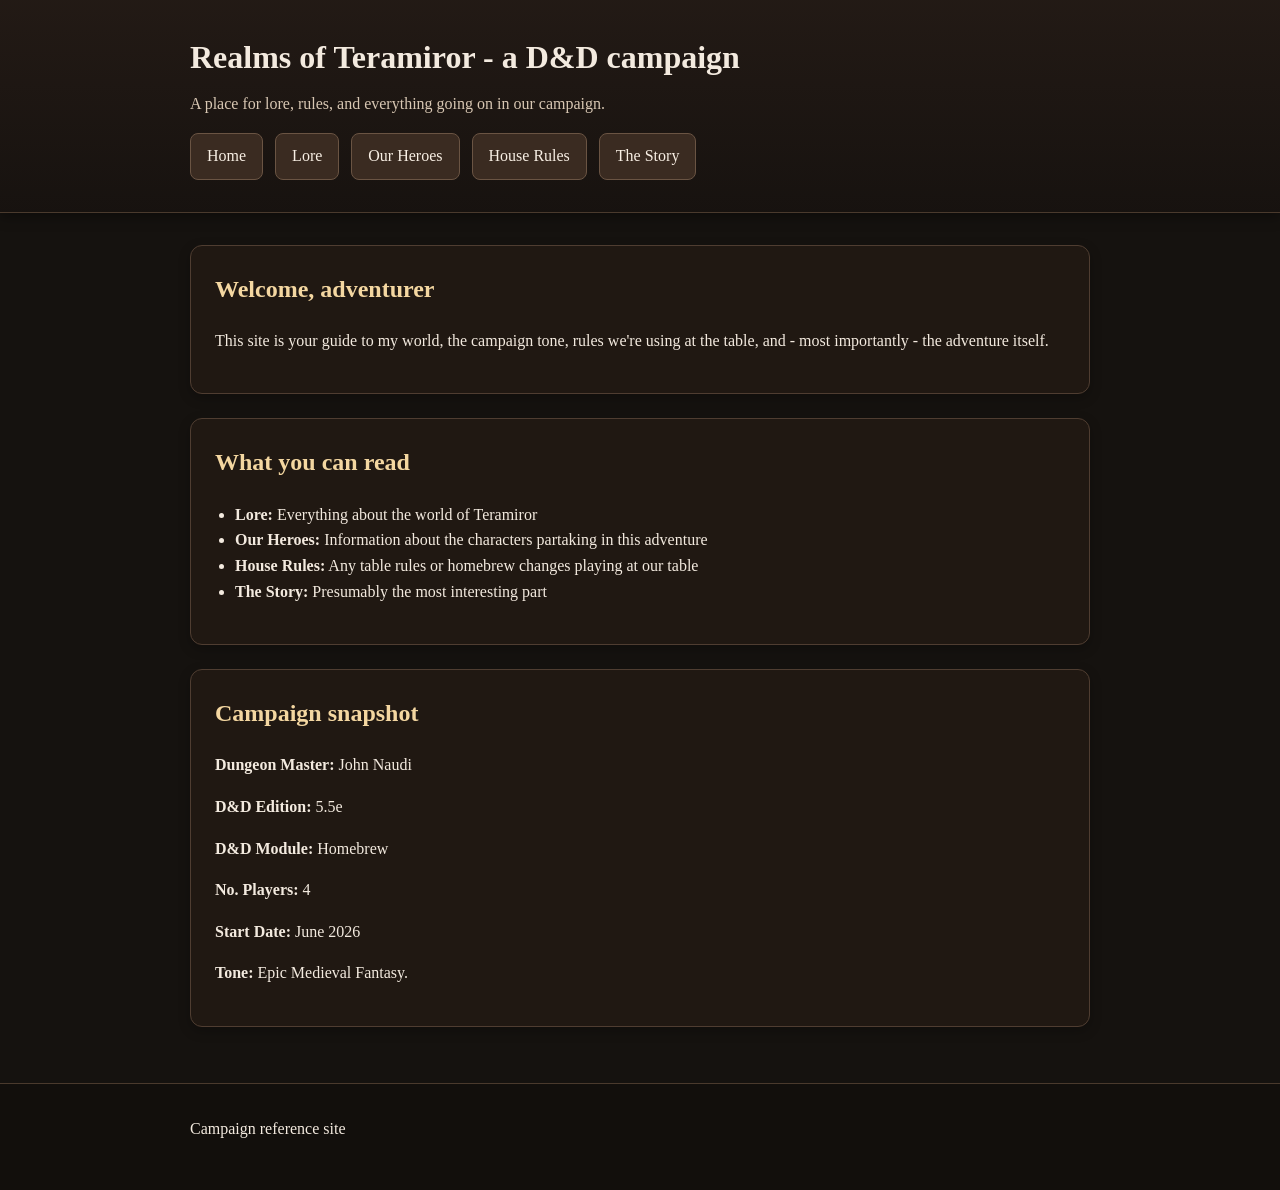
==== index.html @ a01db782 "Add files via upload" ====
<!DOCTYPE html>
<html lang="en">
<head>
  <meta charset="UTF-8" />
  <meta name="viewport" content="width=device-width, initial-scale=1.0" />
  <title>Realms of Teramiror - a D&D campaign</title>
  <link rel="stylesheet" href="style.css" />
</head>

<script>
  window.addEventListener('DOMContentLoaded', () => {
    const dropdown = document.querySelector('.lore-dropdown');
    let hideTimeout;

    if (!dropdown) {
      console.log('Dropdown not found');
      return;
    }

    console.log('Dropdown found');

    dropdown.addEventListener('mouseenter', () => {
      console.log('enter');
      clearTimeout(hideTimeout);
      dropdown.classList.add('show');
    });

    dropdown.addEventListener('mouseleave', () => {
      console.log('leave');
      hideTimeout = setTimeout(() => {
        console.log('hide');
        dropdown.classList.remove('show');
      }, 150);
    });
  });
</script>

<body>
  <header class="site-header">
    <div class="container">
      <h1>Realms of Teramiror - a D&D campaign</h1>
      <p class="tagline">A place for lore, rules, and everything going on in our campaign.</p>
      <nav class="main-nav">
        <a href="index.html">Home</a>
      
<div class="dropdown lore-dropdown">
  <a class="dropbtn">Lore</a>

  <div class="dropdown-content">
    <a href="general.html">General</a>
    <a href="factions.html">Current Affairs</a>
  </div>
</div>
      
        <a href="characters.html">Our Heroes</a>
        <a href="house-rules.html">House Rules</a>
        <a href="story.html">The Story</a>
      </nav>
    </div>
  </header>

  <main class="container">
    <section class="card hero">
      <h2>Welcome, adventurer</h2>
      <p>
        This site is your guide to my world, the campaign tone, rules we're using at the table, and - most importantly - the adventure itself.
      </p>
    </section>

    <section class="card">
      <h2>What you can read</h2>
      <ul>
        <li><strong>Lore:</strong> Everything about the world of Teramiror</li>
        <li><strong>Our Heroes:</strong> Information about the characters partaking in this adventure</li>
        <li><strong>House Rules:</strong> Any table rules or homebrew changes playing at our table</li>
        <li><strong>The Story:</strong> Presumably the most interesting part</li>

      </ul>
    </section>

    <section class="card">
      <h2>Campaign snapshot</h2>
      <p><strong>Dungeon Master:</strong> John Naudi</p>
      <p><strong>D&D Edition:</strong> 5.5e</p>
      <p><strong>D&D Module:</strong> Homebrew</p>
      <p><strong>No. Players:</strong> 4</p>
      <p><strong>Start Date:</strong> June 2026</p>
      <p><strong>Tone:</strong> Epic Medieval Fantasy.</p>

    </section>
  </main>

  <footer class="site-footer">
    <div class="container">
      <p>Campaign reference site</p>
    </div>
  </footer>
</body>
</html>
---- style.css ----
/* Reset */
* {
  box-sizing: border-box;
}

/* Base page */
body {
  margin: 0;
  font-family: Georgia, "Times New Roman", serif;
  line-height: 1.6;
  color: #f3eadf;
  background-color: #15120f;
  background-image:
    linear-gradient(rgba(21, 18, 15, 0.82), rgba(21, 18, 15, 0.82)),
    url("images/mapp2.jpg");
  background-size: cover;
  background-position: center;
  background-attachment: fixed;
}

/* Layout */
.container {
  width: min(900px, 92%);
  margin: 0 auto;
}

/* Header */
.site-header {
  position: sticky;
  top: 0;
  z-index: 1000;
  background: linear-gradient(
    to bottom,
    rgba(36, 27, 22, 0.96),
    rgba(24, 19, 16, 0.96)
  );
  border-bottom: 1px solid #4a3a2d;
  padding: 2rem 0;
  box-shadow: 0 4px 12px rgba(0, 0, 0, 0.35);
}

.site-header h1 {
  margin: 0;
}

.tagline {
  margin-top: 0.5rem;
  margin-bottom: 1rem;
  color: #d8c7b3;
}

/* Navigation */
.main-nav {
  display: flex;
  flex-wrap: wrap;
  gap: 0.75rem;
  margin-top: 0;
  align-items: center;
}

.main-nav a,
.dropbtn {
  display: inline-block;
  text-decoration: none;
  color: #f8efe4;
  background: #3a2b21;
  padding: 0.6rem 1rem;
  border: 1px solid #6a5443;
  border-radius: 8px;
  transition: background 0.15s ease, border-color 0.15s ease;
}

.main-nav a:hover,
.dropbtn:hover {
  background: #4a372b;
}

.main-nav a.active,
.dropbtn.active {
  background: #5a4435;
  border-color: #8a6b55;
}

/* Dropdown */
.dropdown {
  position: relative;
  display: inline-block;
}

.dropdown-content {
  display: none;
  position: absolute;
  top: calc(100% + 0.35rem);
  left: 0;
  min-width: 180px;
  padding: 0.3rem 0;
  background: #2a1f18;
  border: 1px solid #6a5443;
  border-radius: 8px;
  box-shadow: 0 8px 20px rgba(0, 0, 0, 0.4);
  z-index: 1100;
}

.dropdown-content a {
  display: block;
  padding: 0.6rem 1rem;
  color: #f8efe4;
  text-decoration: none;
  background: transparent;
  border: 0;
  border-radius: 0;
  white-space: nowrap;
}

.dropdown-content a:hover {
  background: #4a372b;
}

/* Controlled by JavaScript */
.dropdown.show .dropdown-content {
  display: block;
}

/* Main content */
main {
  padding: 2rem 0;
}

/* Cards */
.card {
  background: rgba(33, 25, 19, 0.92);
  border: 1px solid #4f3d31;
  border-radius: 12px;
  padding: 1.5rem;
  margin-bottom: 1.5rem;
  box-shadow: 0 4px 12px rgba(0, 0, 0, 0.25);
}

.hero h2 {
  margin-top: 0;
}

/* Typography */
h2 {
  color: #f4d7a1;
  margin-top: 0;
}

h3 {
  color: #e6c891;
}

p,
li {
  color: #f3eadf;
}

ul {
  padding-left: 1.25rem;
}

/* Links inside content */
main a,
.card a {
  color: #f4d7a1;
}

main a:hover,
.card a:hover {
  color: #ffe2ab;
}

/* Footer */
.site-footer {
  border-top: 1px solid #4a3a2d;
  padding: 1rem 0 2rem;
  color: #c9b7a2;
  background: rgba(12, 9, 7, 0.35);
}

/* Tables */
.table-wrap {
  width: 100%;
  overflow-x: auto;
  -webkit-overflow-scrolling: touch;
  margin-top: 1rem;
}

.lore-table {
  width: 100%;
  border-collapse: collapse;
  margin-top: 0;
  font-size: 0.95rem;
  background: #d8d2c2;
  color: #2b2118;
  border: 1px solid #5a4636;
  min-width: 640px;
}

.lore-table th,
.lore-table td {
  padding: 0.6rem 0.8rem;
  border: 1px solid #5a4636;
  vertical-align: top;
}

.lore-table thead {
  background: #6b6b6b;
}

.lore-table th {
  color: #ffffff;
  text-align: left;
}

.lore-table tbody tr:nth-child(even) {
  background: #cfc8b6;
}

/* Images */
.image-center {
  text-align: center;
  margin-top: 1rem;
}

.image-center img {
  display: inline-block;
  max-width: 100%;
  height: auto;
  border-radius: 8px;
  border: 1px solid #5a4636;
  box-shadow: 0 6px 16px rgba(0, 0, 0, 0.35);
}

.image-caption {
  font-size: 0.9rem;
  color: #c9b7a2;
  margin-top: 0.5rem;
}

/* Optional portrait image style */
.portrait-image img {
  max-width: 320px;
  width: 100%;
}

/* Mobile-friendly improvements */
@media (max-width: 700px) {
  body {
    background-attachment: scroll;
  }

  .container {
    width: 94%;
  }

  .site-header {
    position: static;
    padding: 1.25rem 0;
  }

  .site-header h1 {
    font-size: 1.5rem;
    line-height: 1.25;
  }

  .tagline {
    font-size: 0.95rem;
    margin-bottom: 0.9rem;
  }

  .main-nav {
    gap: 0.5rem;
  }

  .main-nav a,
  .dropbtn {
    padding: 0.7rem 0.9rem;
    font-size: 0.95rem;
  }

  .dropdown-content {
    min-width: 160px;
  }

  main {
    padding: 1.2rem 0;
  }

  .card {
    padding: 1rem;
    margin-bottom: 1rem;
  }

  h2 {
    font-size: 1.3rem;
  }

  h3 {
    font-size: 1.05rem;
  }

  p,
  li {
    font-size: 0.98rem;
  }

  .lore-table {
    font-size: 0.9rem;
    min-width: 560px;
  }

  .lore-table th,
  .lore-table td {
    padding: 0.5rem 0.65rem;
  }

  .image-center img {
    max-width: 100%;
    height: auto;
  }

  .portrait-image img {
    max-width: 100%;
  }
}
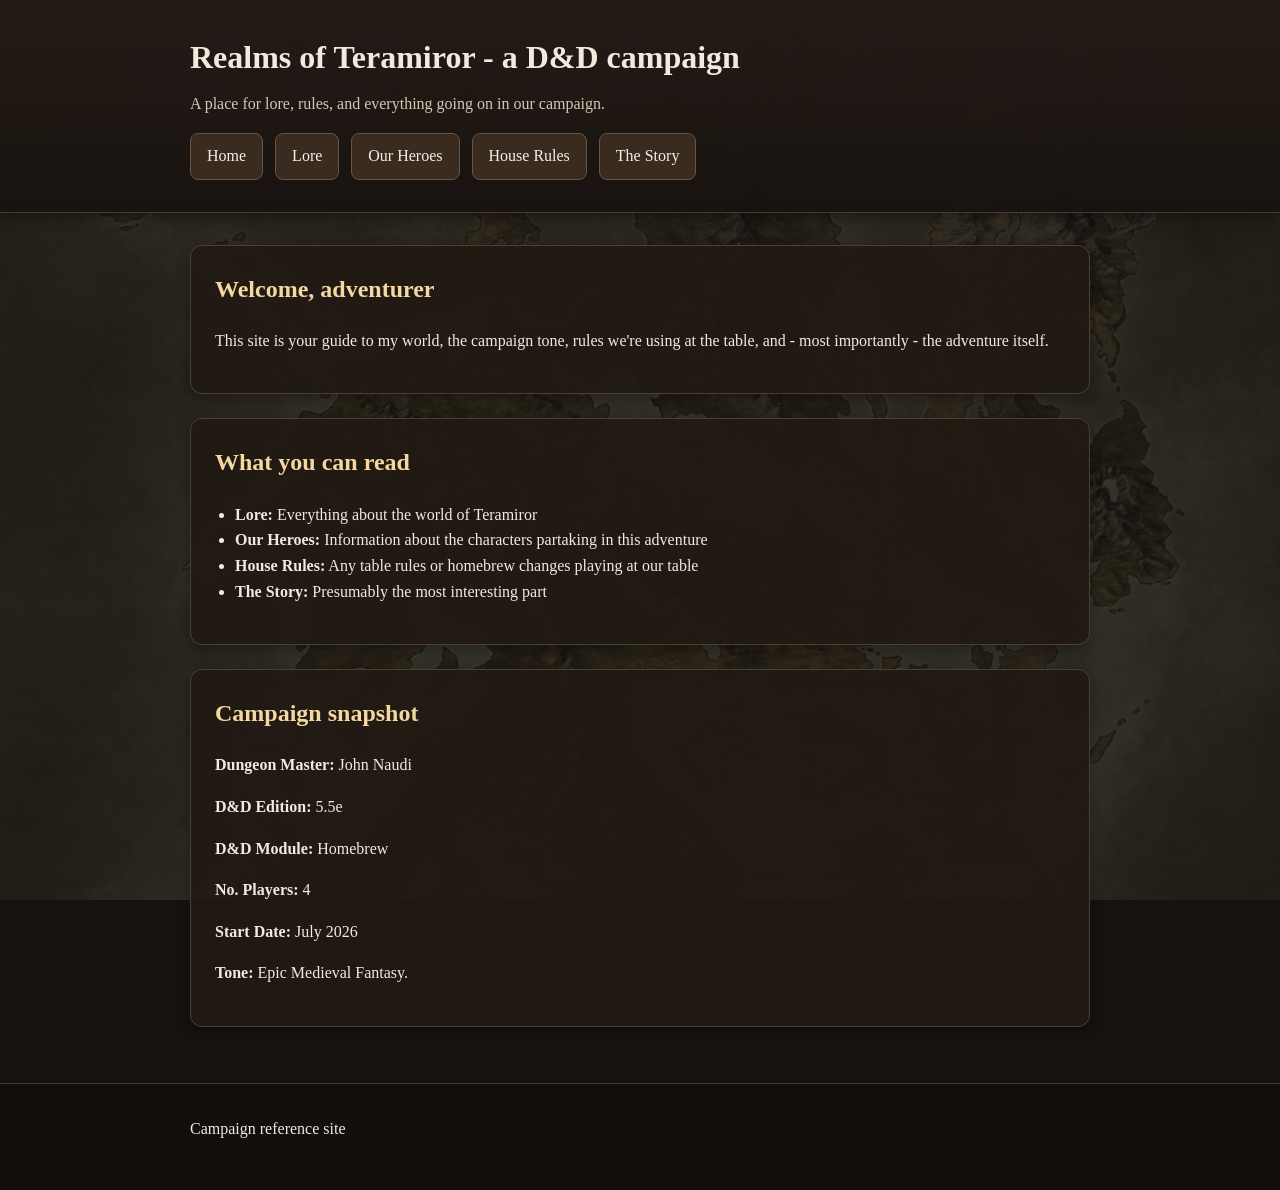
==== commit d65fcbf1: "Add files via upload" ====
--- a/index.html
+++ b/index.html
@@ -84,7 +84,7 @@
       <p><strong>D&D Edition:</strong> 5.5e</p>
       <p><strong>D&D Module:</strong> Homebrew</p>
       <p><strong>No. Players:</strong> 4</p>
-      <p><strong>Start Date:</strong> June 2026</p>
+      <p><strong>Start Date:</strong> July 2026</p>
       <p><strong>Tone:</strong> Epic Medieval Fantasy.</p>
 
     </section>
--- a/style.css
+++ b/style.css
@@ -244,6 +244,30 @@
   width: 100%;
 }
 
+/* Side-by-side images */
+.image-row {
+  display: flex;
+  gap: 1.5rem;
+  margin-top: 1rem;
+  justify-content: center;
+  align-items: flex-start;
+  flex-wrap: nowrap;
+}
+
+.image-item {
+  flex: 1;
+  text-align: center;
+}
+
+.image-item img {
+  width: 100%;
+  max-width: 260px;
+  height: auto;
+  border-radius: 8px;
+  border: 1px solid #5a4636;
+  box-shadow: 0 6px 16px rgba(0, 0, 0, 0.35);
+}
+
 /* Mobile-friendly improvements */
 @media (max-width: 700px) {
   body {
@@ -323,4 +347,24 @@
   .portrait-image img {
     max-width: 100%;
   }
+
+  .image-row {
+    display: flex;
+    flex-direction: row;
+    justify-content: center;
+    align-items: flex-start;
+    gap: 0.6rem;
+    flex-wrap: nowrap;
+  }
+
+  .image-row .image-item {
+    flex: 0 1 48%;
+    text-align: center;
+  }
+
+  .image-row .image-item img {
+    width: 100%;
+    max-width: 130px;
+    height: auto;
+  }
 }
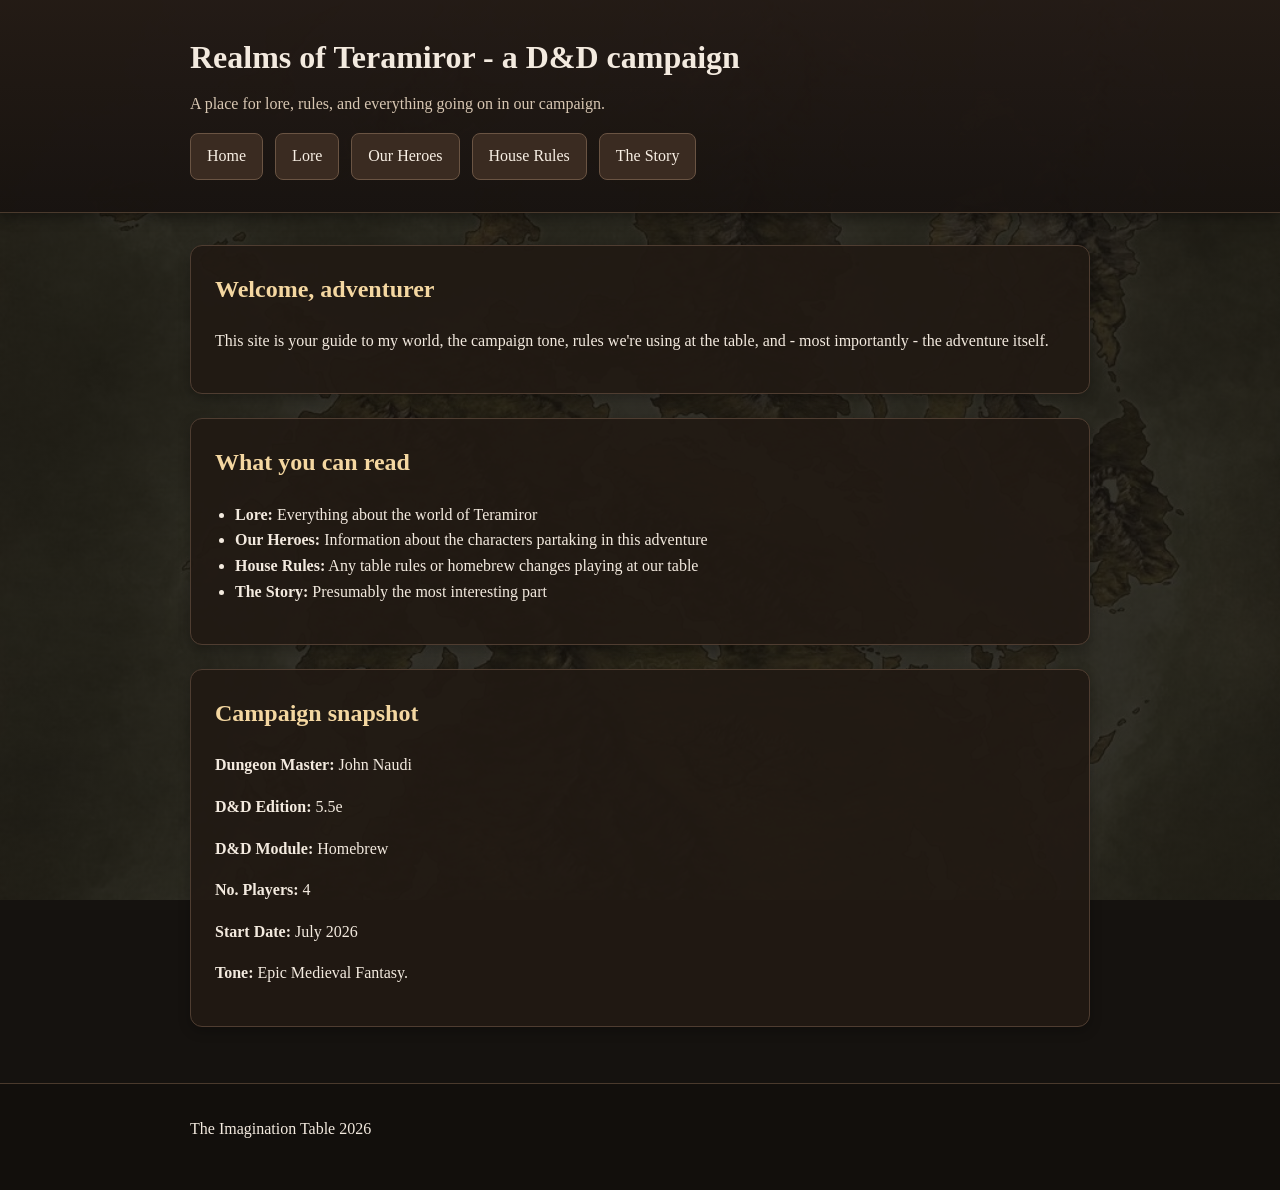
==== commit ac6bbd0b: "Add files via upload" ====
--- a/index.html
+++ b/index.html
@@ -5,6 +5,7 @@
   <meta name="viewport" content="width=device-width, initial-scale=1.0" />
   <title>Realms of Teramiror - a D&D campaign</title>
   <link rel="stylesheet" href="style.css" />
+   <link rel="icon" type="image/png" href="images/logotab.png">
 </head>
 
 <script>
@@ -90,10 +91,10 @@
     </section>
   </main>
 
-  <footer class="site-footer">
-    <div class="container">
-      <p>Campaign reference site</p>
-    </div>
-  </footer>
+<footer class="site-footer">
+  <div class="container">
+    <p>The Imagination Table 2026</p>
+  </div>
+</footer>
 </body>
 </html>
--- a/style.css
+++ b/style.css
@@ -67,7 +67,9 @@
   padding: 0.6rem 1rem;
   border: 1px solid #6a5443;
   border-radius: 8px;
-  transition: background 0.15s ease, border-color 0.15s ease;
+  transition:
+    background 0.15s ease,
+    border-color 0.15s ease;
 }
 
 .main-nav a:hover,
@@ -188,13 +190,13 @@
 
 .lore-table {
   width: 100%;
+  min-width: 640px;
   border-collapse: collapse;
   margin-top: 0;
   font-size: 0.95rem;
   background: #d8d2c2;
   color: #2b2118;
   border: 1px solid #5a4636;
-  min-width: 640px;
 }
 
 .lore-table th,
@@ -217,7 +219,7 @@
   background: #cfc8b6;
 }
 
-/* Images */
+/* Centered images */
 .image-center {
   text-align: center;
   margin-top: 1rem;
@@ -233,25 +235,25 @@
 }
 
 .image-caption {
+  margin-top: 0.5rem;
   font-size: 0.9rem;
   color: #c9b7a2;
-  margin-top: 0.5rem;
 }
 
 /* Optional portrait image style */
 .portrait-image img {
+  width: 100%;
   max-width: 320px;
-  width: 100%;
 }
 
 /* Side-by-side images */
 .image-row {
   display: flex;
+  flex-wrap: nowrap;
+  justify-content: center;
+  align-items: flex-start;
   gap: 1.5rem;
   margin-top: 1rem;
-  justify-content: center;
-  align-items: flex-start;
-  flex-wrap: nowrap;
 }
 
 .image-item {
@@ -268,6 +270,36 @@
   box-shadow: 0 6px 16px rgba(0, 0, 0, 0.35);
 }
 
+/* Hero cards */
+.hero-card {
+  display: flex;
+  align-items: flex-start;
+  gap: 2rem;
+}
+
+.hero-image {
+  flex: 0 0 260px;
+  text-align: center;
+}
+
+.hero-image img {
+  width: 100%;
+  max-width: 260px;
+  height: auto;
+  border-radius: 8px;
+  border: 1px solid #5a4636;
+  box-shadow: 0 6px 16px rgba(0, 0, 0, 0.35);
+}
+
+.hero-info {
+  flex: 1;
+  min-width: 0;
+}
+
+.hero-info h3 {
+  margin-top: 0;
+}
+
 /* Mobile-friendly improvements */
 @media (max-width: 700px) {
   body {
@@ -289,8 +321,8 @@
   }
 
   .tagline {
+    margin-bottom: 0.9rem;
     font-size: 0.95rem;
-    margin-bottom: 0.9rem;
   }
 
   .main-nav {
@@ -330,8 +362,8 @@
   }
 
   .lore-table {
+    min-width: 560px;
     font-size: 0.9rem;
-    min-width: 560px;
   }
 
   .lore-table th,
@@ -348,18 +380,17 @@
     max-width: 100%;
   }
 
+  /* Keep paired images side by side */
   .image-row {
-    display: flex;
     flex-direction: row;
+    flex-wrap: nowrap;
     justify-content: center;
     align-items: flex-start;
     gap: 0.6rem;
-    flex-wrap: nowrap;
   }
 
   .image-row .image-item {
     flex: 0 1 48%;
-    text-align: center;
   }
 
   .image-row .image-item img {
@@ -367,4 +398,58 @@
     max-width: 130px;
     height: auto;
   }
+
+  /* Hero card on mobile */
+@media (max-width: 700px) {
+
+  .hero-card {
+    flex-direction: column;
+    align-items: center;
+    text-align: center;
+    gap: 1rem;
+  }
+
+  .hero-image {
+    flex: none;
+  }
+
+  .hero-image img {
+    max-width: 180px;
+    width: 100%;
+    height: auto;
+  }
+
+  .hero-info {
+    width: 100%;
+    text-align: left;
+  }
+
+  .hero-info h3 {
+    text-align: center;
+  }
+}
+
+/* Extra-small phones */
+@media (max-width: 430px) {
+  .main-nav a,
+  .dropbtn {
+    padding: 0.6rem 0.75rem;
+    font-size: 0.9rem;
+  }
+
+  .hero-card {
+    gap: 0.75rem;
+  }
+
+  .hero-image {
+    flex-basis: 110px;
+  }
+
+  .hero-image img {
+    max-width: 110px;
+  }
+
+  .image-row .image-item img {
+    max-width: 110px;
+  }
 }
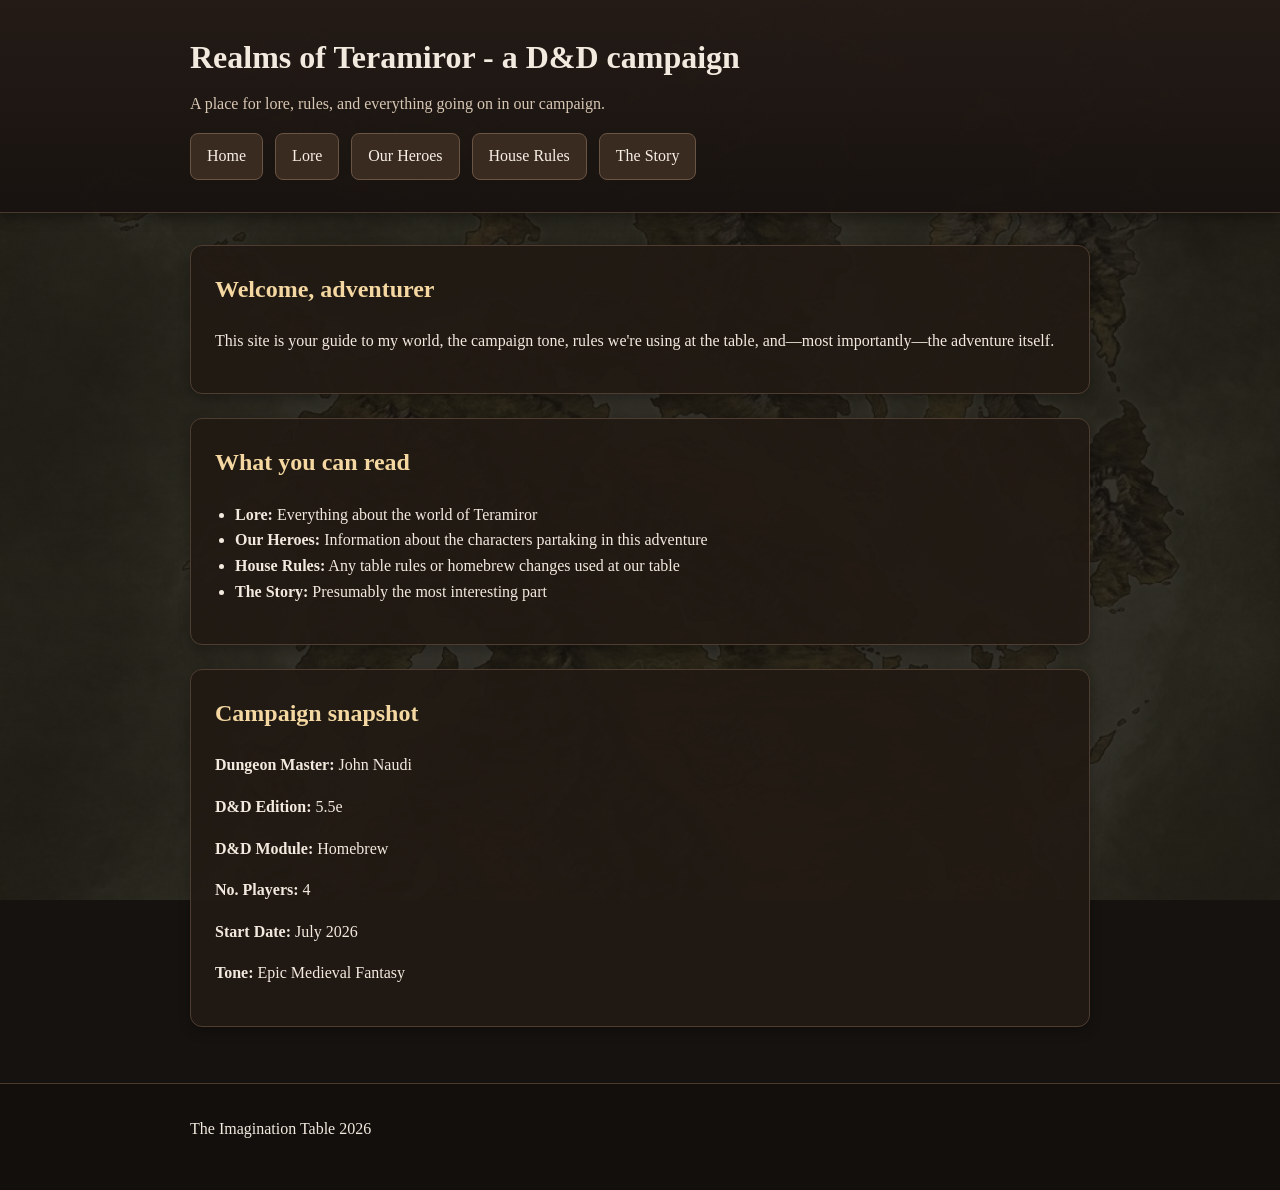
==== commit b43fcced: "Add files via upload" ====
--- a/index.html
+++ b/index.html
@@ -2,99 +2,72 @@
 <html lang="en">
 <head>
   <meta charset="UTF-8" />
-  <meta name="viewport" content="width=device-width, initial-scale=1.0" />
-  <title>Realms of Teramiror - a D&D campaign</title>
+
+  <meta
+    name="viewport"
+    content="width=device-width, initial-scale=1.0"
+  />
+
+  <title>Realms of Teramiror - a D&amp;D campaign</title>
+
   <link rel="stylesheet" href="style.css" />
-   <link rel="icon" type="image/png" href="images/logotab.png">
+  <link rel="icon" type="image/png" href="images/logotab.png" />
 </head>
 
-<script>
-  window.addEventListener('DOMContentLoaded', () => {
-    const dropdown = document.querySelector('.lore-dropdown');
-    let hideTimeout;
-
-    if (!dropdown) {
-      console.log('Dropdown not found');
-      return;
-    }
-
-    console.log('Dropdown found');
-
-    dropdown.addEventListener('mouseenter', () => {
-      console.log('enter');
-      clearTimeout(hideTimeout);
-      dropdown.classList.add('show');
-    });
-
-    dropdown.addEventListener('mouseleave', () => {
-      console.log('leave');
-      hideTimeout = setTimeout(() => {
-        console.log('hide');
-        dropdown.classList.remove('show');
-      }, 150);
-    });
-  });
-</script>
-
 <body>
-  <header class="site-header">
-    <div class="container">
-      <h1>Realms of Teramiror - a D&D campaign</h1>
-      <p class="tagline">A place for lore, rules, and everything going on in our campaign.</p>
-      <nav class="main-nav">
-        <a href="index.html">Home</a>
-      
-<div class="dropdown lore-dropdown">
-  <a class="dropbtn">Lore</a>
-
-  <div class="dropdown-content">
-    <a href="general.html">General</a>
-    <a href="factions.html">Current Affairs</a>
-  </div>
-</div>
-      
-        <a href="characters.html">Our Heroes</a>
-        <a href="house-rules.html">House Rules</a>
-        <a href="story.html">The Story</a>
-      </nav>
-    </div>
-  </header>
+  <div id="site-header"></div>
 
   <main class="container">
     <section class="card hero">
       <h2>Welcome, adventurer</h2>
+
       <p>
-        This site is your guide to my world, the campaign tone, rules we're using at the table, and - most importantly - the adventure itself.
+        This site is your guide to my world, the campaign tone,
+        rules we're using at the table, and—most importantly—the
+        adventure itself.
       </p>
     </section>
 
     <section class="card">
       <h2>What you can read</h2>
+
       <ul>
-        <li><strong>Lore:</strong> Everything about the world of Teramiror</li>
-        <li><strong>Our Heroes:</strong> Information about the characters partaking in this adventure</li>
-        <li><strong>House Rules:</strong> Any table rules or homebrew changes playing at our table</li>
-        <li><strong>The Story:</strong> Presumably the most interesting part</li>
+        <li>
+          <strong>Lore:</strong>
+          Everything about the world of Teramiror
+        </li>
 
+        <li>
+          <strong>Our Heroes:</strong>
+          Information about the characters partaking in this adventure
+        </li>
+
+        <li>
+          <strong>House Rules:</strong>
+          Any table rules or homebrew changes used at our table
+        </li>
+
+        <li>
+          <strong>The Story:</strong>
+          Presumably the most interesting part
+        </li>
       </ul>
     </section>
 
     <section class="card">
       <h2>Campaign snapshot</h2>
+
       <p><strong>Dungeon Master:</strong> John Naudi</p>
-      <p><strong>D&D Edition:</strong> 5.5e</p>
-      <p><strong>D&D Module:</strong> Homebrew</p>
+      <p><strong>D&amp;D Edition:</strong> 5.5e</p>
+      <p><strong>D&amp;D Module:</strong> Homebrew</p>
       <p><strong>No. Players:</strong> 4</p>
       <p><strong>Start Date:</strong> July 2026</p>
-      <p><strong>Tone:</strong> Epic Medieval Fantasy.</p>
-
+      <p><strong>Tone:</strong> Epic Medieval Fantasy</p>
     </section>
   </main>
 
-<footer class="site-footer">
-  <div class="container">
-    <p>The Imagination Table 2026</p>
-  </div>
-</footer>
+  <div id="site-footer"></div>
+
+  <script src="layout.js"></script>
 </body>
 </html>
--- a/style.css
+++ b/style.css
@@ -1,6 +1,571 @@
+ChatGPT Plus
+
+
+
+
+
+ok. i am doing what you recommended. but let me give you some more detail and context. First of all the campaign is called 'Realms of Teramiror'
+Also, i have omitted the character-creation part as it is not needed. Also did some changes to the page titles. I will show you in the attached image.
+Besides that, i  want the page to be a preparation before session 1 but also it will be used ongoingly during the campaign to share a summary of every session - both for fun and also for the characters to keep up/track with.
+There will also be a page showing who the characters ara (Our Heroes).
+
+Apply these details and context going forward
+
+
+ok but can you first give me the basic code to enter in all the pages. These are the pages i have to fill:
+
+
+index.html is ready, of course
+
+
+Those sub-buttons need fixing.
+They should appear only when i hover over Teramiror Lore, and disappear otherwise.
+
+
+ok but now the 'Teramiror Lore' button needs fixing. It should be aligned identically with the others
+
+where???
+i have this 
+
+one second. When i click on 'Home' it shows like this:
+
+
+Can we fix it?
+
+02c16d28-a9ae-4553-a84d-9b0437df3a30.png
+eb0fe500-a4cb-4e4f-a68c-24991d9fa3dd.png
+ok that worked. but i'm going to be a bit picky. Look
+
+When i click on 'Home' there is a big space between the text and the buttons. The space is reduced when i click on the other buttons. I want the space to remain the same when i click on all buttons.
+
+
+ok good, this is how it looks now:
+
+
+now, i need to fill History and Factions with the same style, before i give it content.
+
+Thought for a couple of seconds
+Generated image: Map of Teramiror realm
+
+
+Edit
+
+
+Generated image: Fantasy map on aged parchment
+
+
+Edit
+
+
+i want this part to always show on top even when scrolling downwards 
+
+ok 
+it is looking good, but can we add some more space on top and bottom?
+
+no no, this i mean
+
+ok in this menu, can we make the sub-menu stay for at least 1 sec before it disappears whenever i move the mouse away from the button 'Lore'
+
+ok when i asked you to make dropdown last 1 sec. With JS. It's not working. I have this in CSS
+(part of it, at least)
+
+here's what i see:
+
+no you're wrong. It is in the images folder, look 
+
+Generated image: Royal banner of Faningor's kingdom
+
+
+Edit
+
+
+Generated image: Heraldic banner of a dragonborn realm
+
+
+Edit
+
+
+Generated image: Heraldic banner of the High Elves
+
+
+Edit
+
+
+Generated image: Heraldic banner with silver stag emblem
+
+
+Edit
+
+
+Generated image: Iron Hills dwarf banner design
+
+
+Edit
+
+
+Generated image: Varnonel merchant city banner
+
+
+Edit
+
+
+Generated image: Drow banner with silver spider emblem
+
+
+Edit
+
+
+Generated image: Drow banner with sinister spider emblem
+
+Edit
+
+
+ok can you remove the white background for this image please?
+
+banners-alberon.png
+banners-faningor.png
+banners-ironhills.png
+banners-kalak.png
+banners-rhuedon.png
+banners-varnonel.png
+ok here you go
+
+
+Sat, Jul 11 at 9:44 PM
+acd9a5f0-0506-4a1f-b2c4-a626f29a94ae.png
+d5945271-0673-4551-8be5-605c8e80b334.png
+ok, now let's write a short summary description on the character. Writr eit for me, has to be a short paragraph, and not revealing any background of the character perse.
+Use these images as guidelines:
+
+Tue, Jul 14 at 2:01 PM
+ok, now i need a very small logo to upload in this part of the tabs
+Can you generate me one fit for the theme? no colours needed
+
+Generated image: Medieval tower and crossed swords logo
+
+Edit
+
+
+i did all you said but still getting this in github
+
+
+
+ yes all confirmed
+
+
+
+
+Today 3:25 PM
+019bcf83-77d3-4b4c-8da0-1035c8dd4008.png
+b295581d-4738-4572-ae1c-3b09e98559fa.png
+ok. now , is there a way to make the top menu, and bottom footer remain as they are but without the need to have them added into every html document?
+I mean these parts:
+
+Let’s do it carefully without breaking the site.
+
+Step 1: Create the shared files
+In the root of your GitHub repository, create these three files:
+
+header.html
+footer.html
+layout.js
+Keep them in the same folder as index.html for now. That makes the setup simpler.
+
+Your repository should look roughly like this:
+
+index.html
+lore.html
+heroes.html
+house-rules.html
+story.html
+header.html
+footer.html
+layout.js
+style.css
+Step 2: Move the header into header.html
+Open one of your existing pages and find the complete top section containing:
+
+the title;
+
+the subtitle;
+
+the navigation buttons;
+
+any dropdown menus.
+
+Copy the whole header element.
+
+It may currently look something like this:
+
+<header>
+    <div class="header-content">
+        <h1>Realms of Teramiror - a D&amp;D campaign</h1>
+
+        <p>
+            A place for lore, rules, and everything going on in our campaign.
+        </p>
+
+        <nav>
+            <a href="index.html">Home</a>
+            <a href="lore.html">Lore</a>
+            <a href="heroes.html">Our Heroes</a>
+            <a href="house-rules.html">House Rules</a>
+            <a href="story.html">The Story</a>
+        </nav>
+    </div>
+</header>
+Paste that into:
+
+header.html
+Do not include:
+
+<!DOCTYPE html>
+<html>
+<head>
+<body>
+header.html should contain only the reusable header markup.
+
+For example:
+
+<header class="site-header">
+    <div class="header-content">
+        <h1>Realms of Teramiror - a D&amp;D campaign</h1>
+
+        <p>
+            A place for lore, rules, and everything going on in our campaign.
+        </p>
+
+        <nav class="main-navigation">
+            <a href="/index.html">Home</a>
+            <a href="/lore.html">Lore</a>
+            <a href="/heroes.html">Our Heroes</a>
+            <a href="/house-rules.html">House Rules</a>
+            <a href="/story.html">The Story</a>
+        </nav>
+    </div>
+</header>
+Because your custom domain is now the main address, links beginning with / will resolve from:
+
+https://teramiror.quest/
+That makes them work consistently even when a page is inside a subfolder.
+
+Step 3: Move the footer into footer.html
+Find the footer in one existing page.
+
+It may look something like:
+
+<footer>
+    <p>The Imagination Table 2026</p>
+</footer>
+Move it into:
+
+footer.html
+For example:
+
+<footer class="site-footer">
+    <p>The Imagination Table 2026</p>
+</footer>
+Again, do not include the full page structure.
+
+Step 4: Create layout.js
+Paste this into:
+
+layout.js
+async function loadComponent(elementId, filePath) {
+    const targetElement = document.getElementById(elementId);
+
+    if (!targetElement) {
+        console.warn(`Element #${elementId} was not found.`);
+        return;
+    }
+
+    try {
+        const response = await fetch(filePath);
+
+        if (!response.ok) {
+            throw new Error(
+                `Could not load ${filePath}. HTTP status: ${response.status}`
+            );
+        }
+
+        targetElement.innerHTML = await response.text();
+    } catch (error) {
+        console.error(`Error loading ${filePath}:`, error);
+    }
+}
+
+async function loadLayout() {
+    await loadComponent("site-header", "/header.html");
+    await loadComponent("site-footer", "/footer.html");
+}
+
+document.addEventListener("DOMContentLoaded", loadLayout);
+This loads both shared files after the page structure is ready.
+
+Step 5: Test it on one page only
+Do not change every page yet.
+
+Start with one page, preferably:
+
+index.html
+Remove the existing header from that page and replace it with:
+
+<div id="site-header"></div>
+Remove the existing footer and replace it with:
+
+<div id="site-footer"></div>
+Near the bottom of the page, immediately before </body>, add:
+
+<script src="/layout.js"></script>
+The basic structure should now look like this:
+
+<!DOCTYPE html>
+<html lang="en">
+<head>
+    <meta charset="UTF-8">
+    <meta
+        name="viewport"
+        content="width=device-width, initial-scale=1.0"
+    >
+
+    <title>Realms of Teramiror</title>
+
+    <link rel="stylesheet" href="/style.css">
+</head>
+
+<body>
+    <div id="site-header"></div>
+
+    <main>
+        <!-- Existing page-specific content stays here -->
+    </main>
+
+    <div id="site-footer"></div>
+
+    <script src="/layout.js"></script>
+</body>
+</html>
+Leave all your page-specific content unchanged.
+
+Step 6: Keep the header sticky
+This is the important part.
+
+In your CSS, the sticky rule should apply to the actual header loaded from header.html.
+
+Use:
+
+.site-header {
+    position: sticky;
+    top: 0;
+    z-index: 1000;
+}
+You will probably also want its existing background so content cannot show through it:
+
+.site-header {
+    position: sticky;
+    top: 0;
+    z-index: 1000;
+    background: #1c1511;
+}
+However, there is one trap.
+
+The placeholder:
+
+<div id="site-header"></div>
+must not have CSS such as:
+
+overflow: hidden;
+overflow: auto;
+overflow: scroll;
+A parent with certain overflow settings can interfere with position: sticky.
+
+Also check that neither body nor a large wrapper around the header has problematic overflow rules.
+
+Safe defaults are:
+
+html,
+body {
+    overflow-x: hidden;
+}
+Avoid setting:
+
+body {
+    overflow: hidden;
+}
+because that can prevent normal page scrolling.
+
+Step 7: Commit and test
+Commit these changes:
+
+Added shared header, footer and layout loader
+Then visit:
+
+https://teramiror.quest
+Check all of the following:
+
+The header appears.
+
+The footer appears.
+
+The page content remains intact.
+
+The header stays at the top while scrolling.
+
+The navigation links work.
+
+The page works on mobile.
+
+The browser console shows no red errors.
+
+To open the browser console in Edge or Chrome:
+
+F12 → Console
+Important: test through the website, not by opening the HTML file locally
+This method uses:
+
+fetch()
+It will not work reliably when you double-click index.html and open it as:
+
+file:///...
+Test it through GitHub Pages:
+
+https://teramiror.quest
+or through a local web server.
+
+Step 8: Convert the other pages
+Once index.html works correctly, repeat the same change on every page:
+
+Replace the copied header with:
+
+<div id="site-header"></div>
+Replace the copied footer with:
+
+<div id="site-footer"></div>
+Add before </body>:
+
+<script src="/layout.js"></script>
+Make sure every page also loads the stylesheet using a root-relative path:
+
+<link rel="stylesheet" href="/style.css">
+That prevents paths from breaking if some pages are placed in folders.
+
+One likely complication: your dropdown JavaScript
+You previously mentioned that your navigation includes dropdown behaviour.
+
+If your dropdown script currently runs immediately, like this:
+
+const dropdown = document.querySelector(".dropdown");
+it may run before header.html has been inserted.
+
+In that case, the dropdown will not work because the navigation does not exist yet when the script runs.
+
+The clean fix is to initialise the navigation after loading the header.
+
+Update layout.js like this:
+
+async function loadComponent(elementId, filePath) {
+    const targetElement = document.getElementById(elementId);
+
+    if (!targetElement) {
+        console.warn(`Element #${elementId} was not found.`);
+        return;
+    }
+
+    const response = await fetch(filePath);
+
+    if (!response.ok) {
+        throw new Error(
+            `Could not load ${filePath}. HTTP status: ${response.status}`
+        );
+    }
+
+    targetElement.innerHTML = await response.text();
+}
+
+function initialiseNavigation() {
+    const dropdowns = document.querySelectorAll(".dropdown");
+
+    dropdowns.forEach((dropdown) => {
+        const button = dropdown.querySelector(".dropdown-button");
+        const menu = dropdown.querySelector(".dropdown-content");
+
+        if (!button || !menu) {
+            return;
+        }
+
+        button.addEventListener("click", () => {
+            menu.classList.toggle("show");
+        });
+    });
+}
+
+async function loadLayout() {
+    try {
+        await loadComponent("site-header", "/header.html");
+        initialiseNavigation();
+
+        await loadComponent("site-footer", "/footer.html");
+    } catch (error) {
+        console.error("Could not load the site layout:", error);
+    }
+}
+
+document.addEventListener("DOMContentLoaded", loadLayout);
+Do not copy this dropdown section blindly unless it matches your existing HTML classes. Your current navigation code should be moved or called after the header loads.
+
+Your first action
+For now, complete only these four changes:
+
+Create header.html.
+
+Create footer.html.
+
+Create layout.js.
+
+Convert only index.html.
+
+Then test the site before modifying the remaining pages.
+
+
+ok can i give you my current CSS file and you give me a whole updated version?
+
+Yes—upload the current CSS file here, and I’ll return a complete updated version that preserves your existing design while making the shared header stay sticky and keeping the footer/layout working correctly.
+
+
+
+Pasted code.css
+File
+
+Done. I updated your CSS so the shared header wrapper remains sticky after being loaded through layout.js, including on mobile. I also preserved the rest of your existing styling and galleries. 
+
+
+teramiror-style-updated.css
+
+Replace your current CSS file with this one. The shared page structure should use:
+
+<div id="site-header"></div>
+
+<main>
+    <!-- Page content -->
+</main>
+
+<div id="site-footer"></div>
+The important change is that #site-header is now the sticky element, rather than relying only on the injected <header> itself. 
+
+
+Library
+/
+teramiror-style-updated.css
+
+
 /* Reset */
 * {
   box-sizing: border-box;
+}
+
+/* Smooth scrolling for session index links */
+html {
+  scroll-behavior: smooth;
 }
 
 /* Base page */
@@ -16,7 +581,11 @@
   background-size: cover;
   background-position: center;
   background-attachment: fixed;
-}
+  overflow-x: hidden;
+}
+
+/* Do not apply overflow: hidden/auto/scroll to #site-header or its parents,
+   because that can interfere with sticky positioning. */
 
 /* Layout */
 .container {
@@ -24,18 +593,27 @@
   margin: 0 auto;
 }
 
-/* Header */
-.site-header {
+/* Shared header wrapper
+   The header is inserted into this element by layout.js.
+   Making the wrapper sticky is the most reliable approach. */
+#site-header {
   position: sticky;
   top: 0;
   z-index: 1000;
+  width: 100%;
+}
+
+/* Header */
+.site-header {
+  position: relative;
+  width: 100%;
+  padding: 2rem 0;
   background: linear-gradient(
     to bottom,
-    rgba(36, 27, 22, 0.96),
-    rgba(24, 19, 16, 0.96)
+    rgba(36, 27, 22, 0.98),
+    rgba(24, 19, 16, 0.98)
   );
   border-bottom: 1px solid #4a3a2d;
-  padding: 2rem 0;
   box-shadow: 0 4px 12px rgba(0, 0, 0, 0.35);
 }
 
@@ -53,18 +631,18 @@
 .main-nav {
   display: flex;
   flex-wrap: wrap;
+  align-items: center;
   gap: 0.75rem;
   margin-top: 0;
-  align-items: center;
 }
 
 .main-nav a,
 .dropbtn {
   display: inline-block;
+  padding: 0.6rem 1rem;
+  color: #f8efe4;
   text-decoration: none;
-  color: #f8efe4;
   background: #3a2b21;
-  padding: 0.6rem 1rem;
   border: 1px solid #6a5443;
   border-radius: 8px;
   transition:
@@ -94,13 +672,13 @@
   position: absolute;
   top: calc(100% + 0.35rem);
   left: 0;
+  z-index: 1100;
   min-width: 180px;
   padding: 0.3rem 0;
   background: #2a1f18;
   border: 1px solid #6a5443;
   border-radius: 8px;
   box-shadow: 0 8px 20px rgba(0, 0, 0, 0.4);
-  z-index: 1100;
 }
 
 .dropdown-content a {
@@ -108,10 +686,10 @@
   padding: 0.6rem 1rem;
   color: #f8efe4;
   text-decoration: none;
+  white-space: nowrap;
   background: transparent;
   border: 0;
   border-radius: 0;
-  white-space: nowrap;
 }
 
 .dropdown-content a:hover {
@@ -130,11 +708,11 @@
 
 /* Cards */
 .card {
+  padding: 1.5rem;
+  margin-bottom: 1.5rem;
   background: rgba(33, 25, 19, 0.92);
   border: 1px solid #4f3d31;
   border-radius: 12px;
-  padding: 1.5rem;
-  margin-bottom: 1.5rem;
   box-shadow: 0 4px 12px rgba(0, 0, 0, 0.25);
 }
 
@@ -142,10 +720,16 @@
   margin-top: 0;
 }
 
+/* Prevent session titles from hiding behind the sticky header */
+.session-section,
+section[id] {
+  scroll-margin-top: 220px;
+}
+
 /* Typography */
 h2 {
+  margin-top: 0;
   color: #f4d7a1;
-  margin-top: 0;
 }
 
 h3 {
@@ -172,38 +756,94 @@
   color: #ffe2ab;
 }
 
+/* Horizontal separator */
+hr {
+  margin: 2rem 0;
+  border: 0;
+  border-top: 1px solid #4f3d31;
+}
+
+/* Session index */
+.session-menu {
+  margin: 0;
+  padding-left: 1.25rem;
+}
+
+.session-menu li {
+  margin-bottom: 0.6rem;
+}
+
+.session-menu li:last-child {
+  margin-bottom: 0;
+}
+
+.session-menu a {
+  font-size: 1.05rem;
+  text-decoration: none;
+}
+
+.session-menu a:hover {
+  text-decoration: underline;
+}
+
+/* Back to Index link */
+.back-to-top {
+  margin-top: 2rem;
+  margin-bottom: 0;
+  font-size: 0.95rem;
+  text-align: right;
+}
+
+.back-to-top a {
+  color: #f4d7a1;
+  font-weight: bold;
+  text-decoration: none;
+  transition: color 0.2s ease;
+}
+
+.back-to-top a:hover {
+  color: #ffe2ab;
+  text-decoration: underline;
+}
+
+/* Shared footer wrapper */
+#site-footer {
+  width: 100%;
+}
+
 /* Footer */
 .site-footer {
-  border-top: 1px solid #4a3a2d;
+  width: 100%;
   padding: 1rem 0 2rem;
   color: #c9b7a2;
   background: rgba(12, 9, 7, 0.35);
+  border-top: 1px solid #4a3a2d;
 }
 
 /* Tables */
 .table-wrap {
   width: 100%;
+  margin-top: 1rem;
   overflow-x: auto;
   -webkit-overflow-scrolling: touch;
-  margin-top: 1rem;
 }
 
 .lore-table {
   width: 100%;
   min-width: 640px;
-  border-collapse: collapse;
   margin-top: 0;
   font-size: 0.95rem;
+  color: #2b2118;
   background: #d8d2c2;
-  color: #2b2118;
   border: 1px solid #5a4636;
+  border-collapse: collapse;
 }
 
 .lore-table th,
 .lore-table td {
   padding: 0.6rem 0.8rem;
+  vertical-align: top;
   border: 1px solid #5a4636;
-  vertical-align: top;
 }
 
 .lore-table thead {
@@ -221,22 +861,23 @@
 
 /* Centered images */
 .image-center {
+  margin-top: 1rem;
   text-align: center;
-  margin-top: 1rem;
 }
 
 .image-center img {
   display: inline-block;
   max-width: 100%;
   height: auto;
+  border: 1px solid #5a4636;
   border-radius: 8px;
-  border: 1px solid #5a4636;
   box-shadow: 0 6px 16px rgba(0, 0, 0, 0.35);
 }
 
 .image-caption {
-  margin-top: 0.5rem;
+  margin: 0.5rem 0 0;
   font-size: 0.9rem;
+  line-height: 1.4;
   color: #c9b7a2;
 }
 
@@ -246,7 +887,12 @@
   max-width: 320px;
 }
 
-/* Side-by-side images */
+/*
+  Standard image row.
+
+  On desktop, all images remain on one row.
+  Four images will automatically share the available width.
+*/
 .image-row {
   display: flex;
   flex-wrap: nowrap;
@@ -257,16 +903,19 @@
 }
 
 .image-item {
-  flex: 1;
+  flex: 1 1 0;
+  min-width: 0;
   text-align: center;
 }
 
 .image-item img {
+  display: block;
   width: 100%;
   max-width: 260px;
   height: auto;
+  margin: 0 auto;
+  border: 1px solid #5a4636;
   border-radius: 8px;
-  border: 1px solid #5a4636;
   box-shadow: 0 6px 16px rgba(0, 0, 0, 0.35);
 }
 
@@ -286,8 +935,8 @@
   width: 100%;
   max-width: 260px;
   height: auto;
+  border: 1px solid #5a4636;
   border-radius: 8px;
-  border: 1px solid #5a4636;
   box-shadow: 0 6px 16px rgba(0, 0, 0, 0.35);
 }
 
@@ -298,6 +947,50 @@
 
 .hero-info h3 {
   margin-top: 0;
+}
+
+/* Session image collage */
+.session-gallery {
+  display: grid;
+  grid-template-columns: repeat(12, minmax(0, 1fr));
+  grid-auto-rows: 180px;
+  gap: 12px;
+  margin: 2rem 0;
+}
+
+.gallery-item {
+  grid-column: span 4;
+  grid-row: span 1;
+  margin: 0;
+  overflow: hidden;
+  background: #171310;
+  border: 1px solid #5a4636;
+  border-radius: 8px;
+  box-shadow: 0 6px 16px rgba(0, 0, 0, 0.35);
+}
+
+.gallery-item-large {
+  grid-column: span 8;
+  grid-row: span 2;
+}
+
+.gallery-item-wide {
+  grid-column: span 8;
+}
+
+.gallery-item img {
+  display: block;
+  width: 100%;
+  height: 100%;
+  object-fit: cover;
+  transition:
+    transform 0.25s ease,
+    filter 0.25s ease;
+}
+
+.gallery-item:hover img {
+  filter: brightness(1.05);
+  transform: scale(1.03);
 }
 
 /* Mobile-friendly improvements */
@@ -310,8 +1003,13 @@
     width: 94%;
   }
 
+  #site-header {
+    position: sticky;
+    top: 0;
+  }
+
   .site-header {
-    position: static;
+    position: relative;
     padding: 1.25rem 0;
   }
 
@@ -348,6 +1046,12 @@
     margin-bottom: 1rem;
   }
 
+  /* Allow anchored sections to clear the compact sticky mobile header */
+  .session-section,
+  section[id] {
+    scroll-margin-top: 190px;
+  }
+
   h2 {
     font-size: 1.3rem;
   }
@@ -361,6 +1065,10 @@
     font-size: 0.98rem;
   }
 
+  .session-menu a {
+    font-size: 1rem;
+  }
+
   .lore-table {
     min-width: 560px;
     font-size: 0.9rem;
@@ -380,33 +1088,39 @@
     max-width: 100%;
   }
 
-  /* Keep paired images side by side */
+  /*
+    Mobile image row:
+    two images per row.
+  */
   .image-row {
-    flex-direction: row;
-    flex-wrap: nowrap;
+    flex-wrap: wrap;
     justify-content: center;
-    align-items: flex-start;
-    gap: 0.6rem;
+    gap: 1rem;
   }
 
   .image-row .image-item {
-    flex: 0 1 48%;
+    flex: 0 1 calc(50% - 0.5rem);
+    max-width: calc(50% - 0.5rem);
   }
 
   .image-row .image-item img {
     width: 100%;
-    max-width: 130px;
+    max-width: 180px;
     height: auto;
-  }
-
-  /* Hero card on mobile */
-@media (max-width: 700px) {
-
+    margin: 0 auto;
+  }
+
+  .image-row .image-caption {
+    font-size: 0.82rem;
+    line-height: 1.35;
+  }
+
+  /* Hero cards on mobile */
   .hero-card {
     flex-direction: column;
     align-items: center;
+    gap: 1rem;
     text-align: center;
-    gap: 1rem;
   }
 
   .hero-image {
@@ -414,8 +1128,8 @@
   }
 
   .hero-image img {
+    width: 100%;
     max-width: 180px;
-    width: 100%;
     height: auto;
   }
 
@@ -426,6 +1140,24 @@
 
   .hero-info h3 {
     text-align: center;
+  }
+
+  /* Session collage on mobile */
+  .session-gallery {
+    grid-template-columns: repeat(2, minmax(0, 1fr));
+    grid-auto-rows: 180px;
+    gap: 10px;
+  }
+
+  .gallery-item,
+  .gallery-item-wide {
+    grid-column: span 1;
+    grid-row: span 1;
+  }
+
+  .gallery-item-large {
+    grid-column: span 2;
+    grid-row: span 2;
   }
 }
 
@@ -441,15 +1173,38 @@
     gap: 0.75rem;
   }
 
-  .hero-image {
-    flex-basis: 110px;
-  }
-
   .hero-image img {
-    max-width: 110px;
+    max-width: 165px;
+  }
+
+  /* Keep two images per row on smaller phones */
+  .image-row {
+    gap: 0.7rem;
+  }
+
+  .image-row .image-item {
+    flex-basis: calc(50% - 0.35rem);
+    max-width: calc(50% - 0.35rem);
   }
 
   .image-row .image-item img {
-    max-width: 110px;
-  }
-}+    max-width: 150px;
+  }
+
+  .image-row .image-caption {
+    font-size: 0.78rem;
+  }
+
+  /* Stack the session collage on very small screens */
+  .session-gallery {
+    display: block;
+  }
+
+  .gallery-item,
+  .gallery-item-large,
+  .gallery-item-wide {
+    width: 100%;
+    height: 230px;
+    margin-bottom: 12px;
+  }
+}
